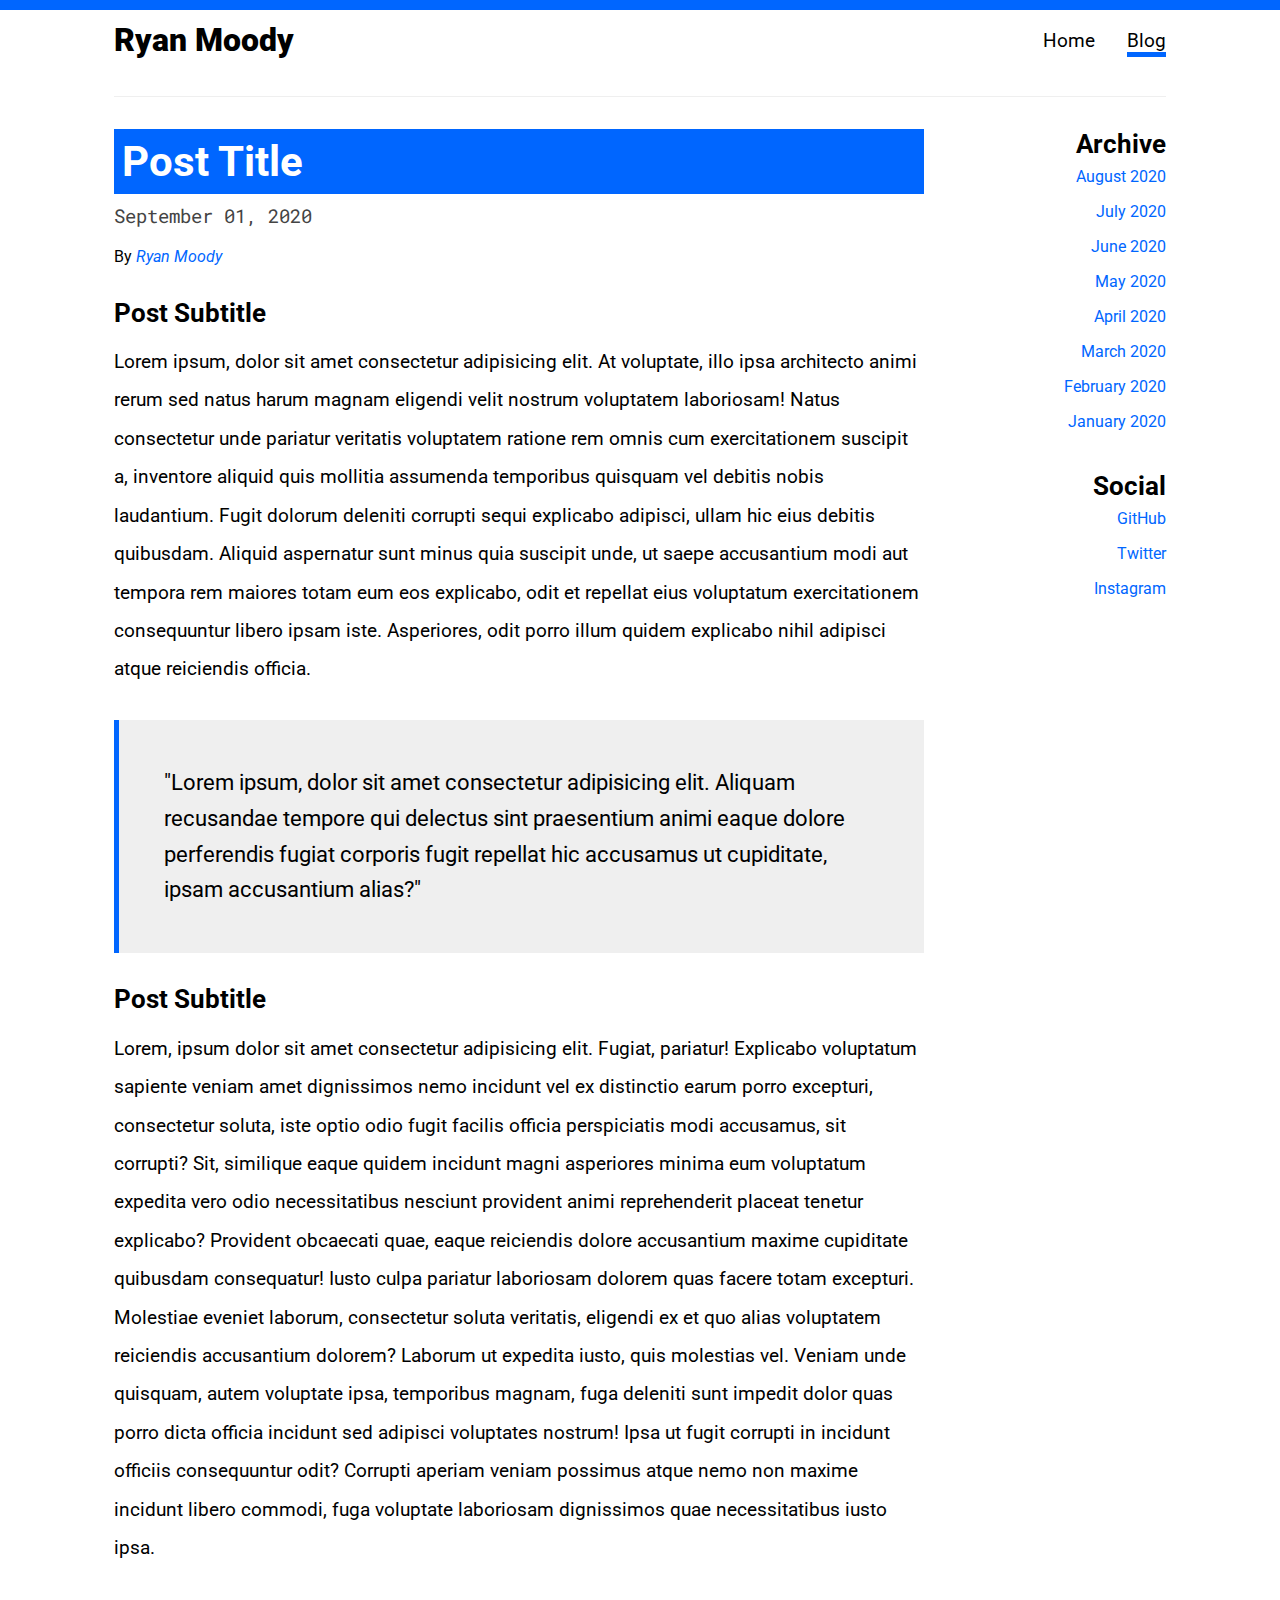
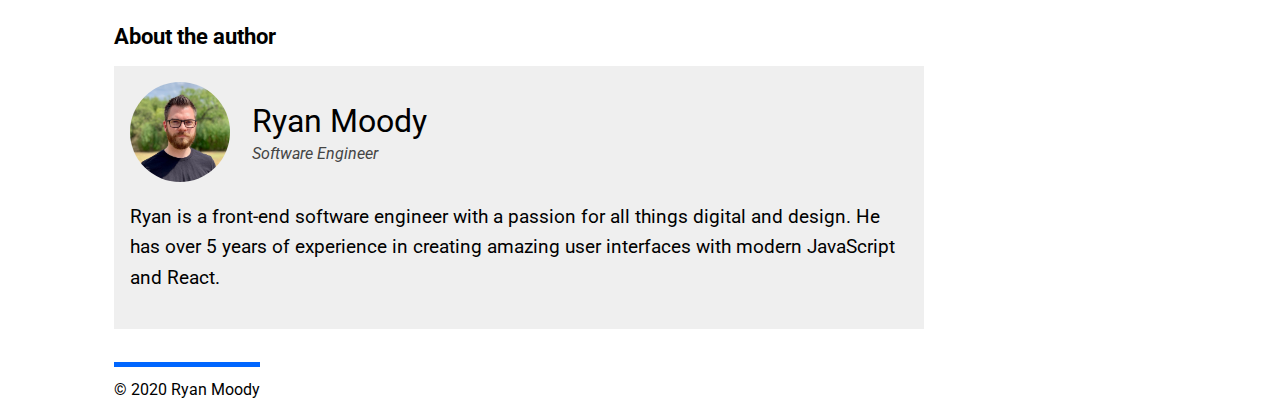
==== post.html @ 77a78f0c "feat: add home and post pages with styles" ====
<!DOCTYPE html>
<html lang="en">
  <head>
    <meta charset="UTF-8">
    <meta name="viewport" content="width=device-width, initial-scale=1.0">
    <title>Ryan Moody | Personal Blog</title>
    <link href="https://fonts.googleapis.com/css2?family=Roboto+Mono&family=Roboto:wght@400;700;900&display=swap" rel="stylesheet">
    <link rel="stylesheet" href="css/style.css">
  </head>
  <body>
    <div class="container">
      <header class="header">
        <a href="index.html" class="logo">Ryan Moody</a>
        <nav class="nav">
          <ul class="nav-list">
            <li class="nav-item"><a class="nav-link" href="index.html">Home</a></li>
            <li class="nav-item">
              <a class="nav-link" href="post.html">
                <span class="active">Blog</span>
              </a>
            </li>
          </ul>
        </nav>
      </header>
      <main class="main">
        <div class="post-grid">
          <article class="post">
            <h1 class="post-title">Post Title</h1>
            <p class="post-date">September 01, 2020</p>
            <p class="post-author">By <span class="author-name">Ryan Moody</span></p>
            <h2 class="subheading">Post Subtitle</h2>
            <p class="post-body">Lorem ipsum, dolor sit amet consectetur adipisicing elit. At voluptate, illo ipsa architecto animi rerum sed natus harum magnam eligendi velit nostrum voluptatem laboriosam! Natus consectetur unde pariatur veritatis voluptatem ratione rem omnis cum exercitationem suscipit a, inventore aliquid quis mollitia assumenda temporibus quisquam vel debitis nobis laudantium. Fugit dolorum deleniti corrupti sequi explicabo adipisci, ullam hic eius debitis quibusdam. Aliquid aspernatur sunt minus quia suscipit unde, ut saepe accusantium modi aut tempora rem maiores totam eum eos explicabo, odit et repellat eius voluptatum exercitationem consequuntur libero ipsam iste. Asperiores, odit porro illum quidem explicabo nihil adipisci atque reiciendis officia.</p>
            <blockquote class="quote">"Lorem ipsum, dolor sit amet consectetur adipisicing elit. Aliquam recusandae tempore qui delectus sint praesentium animi eaque dolore perferendis fugiat corporis fugit repellat hic accusamus ut cupiditate, ipsam accusantium alias?"</blockquote>
            <h2 class="subheading">Post Subtitle</h2>
            <p class="post-body">Lorem, ipsum dolor sit amet consectetur adipisicing elit. Fugiat, pariatur! Explicabo voluptatum sapiente veniam amet dignissimos nemo incidunt vel ex distinctio earum porro excepturi, consectetur soluta, iste optio odio fugit facilis officia perspiciatis modi accusamus, sit corrupti? Sit, similique eaque quidem incidunt magni asperiores minima eum voluptatum expedita vero odio necessitatibus nesciunt provident animi reprehenderit placeat tenetur explicabo? Provident obcaecati quae, eaque reiciendis dolore accusantium maxime cupiditate quibusdam consequatur! Iusto culpa pariatur laboriosam dolorem quas facere totam excepturi. Molestiae eveniet laborum, consectetur soluta veritatis, eligendi ex et quo alias voluptatem reiciendis accusantium dolorem? Laborum ut expedita iusto, quis molestias vel. Veniam unde quisquam, autem voluptate ipsa, temporibus magnam, fuga deleniti sunt impedit dolor quas porro dicta officia incidunt sed adipisci voluptates nostrum! Ipsa ut fugit corrupti in incidunt officiis consequuntur odit? Corrupti aperiam veniam possimus atque nemo non maxime incidunt libero commodi, fuga voluptate laboriosam dignissimos quae necessitatibus iusto ipsa.</p>
          </article>
          <section class="author-section">
            <h3 class="about-author">About the author</h3>
            <div class="author-info">
              <div class="flex-row">
                <div class="image-cropper">
                  <img src="images/ryan.jpg" alt="profile" class="profile-pic"></img>
                </div>
                <div class="author-group">
                  <p class="author-group-name">Ryan Moody</p>
                  <p class="author-group-title">Software Engineer</p>
                </div>
              </div>
              <p class="bio">Ryan is a front-end software engineer with a passion for all things digital and design. He has over 5 years of experience in creating amazing user interfaces with modern JavaScript and React.</p>
            </div>
          </section>
          <aside class="aside">
            <div class="aside-section">
              <h2 class="aside-title">Archive</h2>
              <a href="#" class="aside-link">August 2020</a>
              <a href="#" class="aside-link">July 2020</a>
              <a href="#" class="aside-link">June 2020</a>
              <a href="#" class="aside-link">May 2020</a>
              <a href="#" class="aside-link">April 2020</a>
              <a href="#" class="aside-link">March 2020</a>
              <a href="#" class="aside-link">February 2020</a>
              <a href="#" class="aside-link">January 2020</a>
            </div>
            <div class="aside-section">
              <h2 class="aside-title">Social</h2>
              <a href="#" class="aside-link">GitHub</a>
              <a href="#" class="aside-link">Twitter</a>
              <a href="#" class="aside-link">Instagram</a>
            </div>
          </aside>
        </div>
      </main>
      <footer class="footer">
        <p class="copyright">&copy; 2020 Ryan Moody</p>
      </footer>
    </div>
  </body>
</html>
---- css/style.css ----
@import "base.css";
@import "blog.css";
@import "post.css";
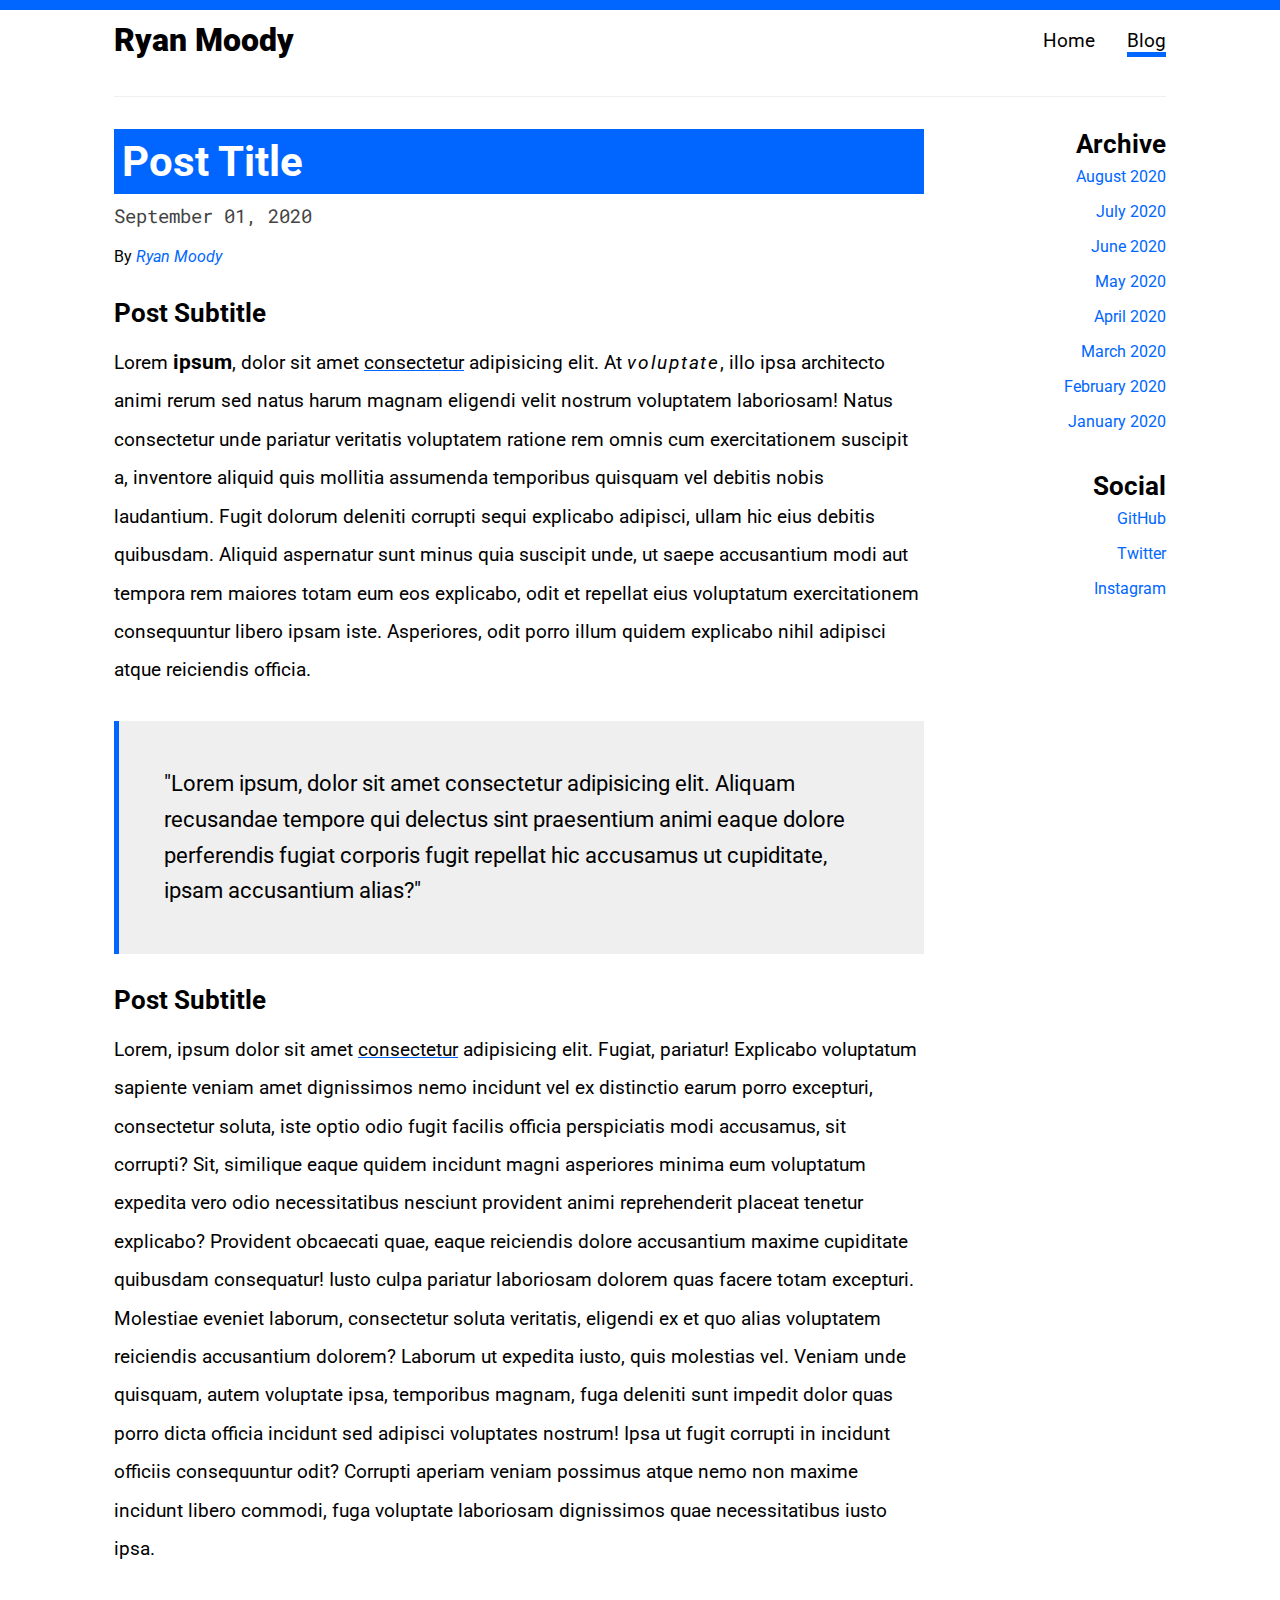
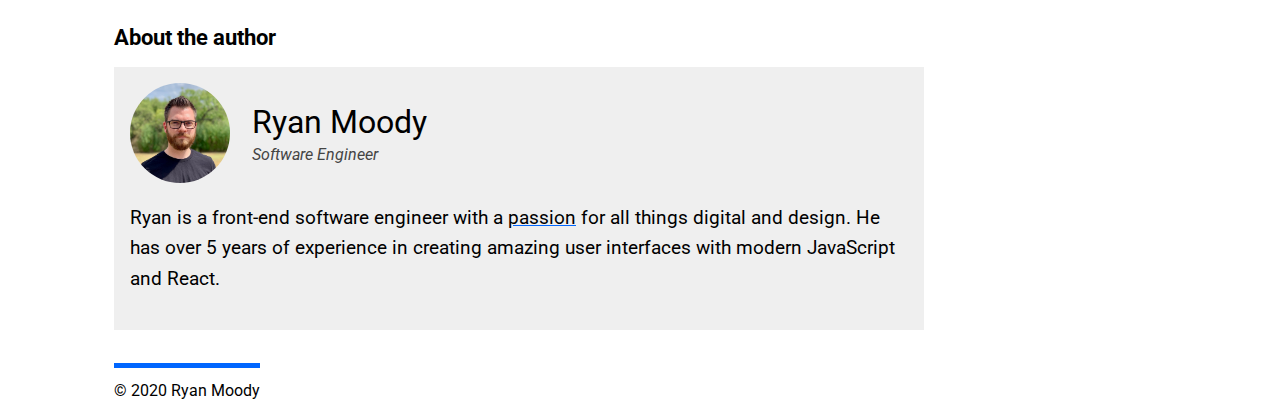
==== commit ffa1ee35: "feat: add recommended changes from review" ====
--- a/post.html
+++ b/post.html
@@ -29,10 +29,10 @@
             <p class="post-date">September 01, 2020</p>
             <p class="post-author">By <span class="author-name">Ryan Moody</span></p>
             <h2 class="subheading">Post Subtitle</h2>
-            <p class="post-body">Lorem ipsum, dolor sit amet consectetur adipisicing elit. At voluptate, illo ipsa architecto animi rerum sed natus harum magnam eligendi velit nostrum voluptatem laboriosam! Natus consectetur unde pariatur veritatis voluptatem ratione rem omnis cum exercitationem suscipit a, inventore aliquid quis mollitia assumenda temporibus quisquam vel debitis nobis laudantium. Fugit dolorum deleniti corrupti sequi explicabo adipisci, ullam hic eius debitis quibusdam. Aliquid aspernatur sunt minus quia suscipit unde, ut saepe accusantium modi aut tempora rem maiores totam eum eos explicabo, odit et repellat eius voluptatum exercitationem consequuntur libero ipsam iste. Asperiores, odit porro illum quidem explicabo nihil adipisci atque reiciendis officia.</p>
+            <p class="post-body">Lorem <b>ipsum</b>, dolor sit amet <u>consectetur</u> adipisicing elit. At <i>voluptate</i>, illo ipsa architecto animi rerum sed natus harum magnam eligendi velit nostrum voluptatem laboriosam! Natus consectetur unde pariatur veritatis voluptatem ratione rem omnis cum exercitationem suscipit a, inventore aliquid quis mollitia assumenda temporibus quisquam vel debitis nobis laudantium. Fugit dolorum deleniti corrupti sequi explicabo adipisci, ullam hic eius debitis quibusdam. Aliquid aspernatur sunt minus quia suscipit unde, ut saepe accusantium modi aut tempora rem maiores totam eum eos explicabo, odit et repellat eius voluptatum exercitationem consequuntur libero ipsam iste. Asperiores, odit porro illum quidem explicabo nihil adipisci atque reiciendis officia.</p>
             <blockquote class="quote">"Lorem ipsum, dolor sit amet consectetur adipisicing elit. Aliquam recusandae tempore qui delectus sint praesentium animi eaque dolore perferendis fugiat corporis fugit repellat hic accusamus ut cupiditate, ipsam accusantium alias?"</blockquote>
             <h2 class="subheading">Post Subtitle</h2>
-            <p class="post-body">Lorem, ipsum dolor sit amet consectetur adipisicing elit. Fugiat, pariatur! Explicabo voluptatum sapiente veniam amet dignissimos nemo incidunt vel ex distinctio earum porro excepturi, consectetur soluta, iste optio odio fugit facilis officia perspiciatis modi accusamus, sit corrupti? Sit, similique eaque quidem incidunt magni asperiores minima eum voluptatum expedita vero odio necessitatibus nesciunt provident animi reprehenderit placeat tenetur explicabo? Provident obcaecati quae, eaque reiciendis dolore accusantium maxime cupiditate quibusdam consequatur! Iusto culpa pariatur laboriosam dolorem quas facere totam excepturi. Molestiae eveniet laborum, consectetur soluta veritatis, eligendi ex et quo alias voluptatem reiciendis accusantium dolorem? Laborum ut expedita iusto, quis molestias vel. Veniam unde quisquam, autem voluptate ipsa, temporibus magnam, fuga deleniti sunt impedit dolor quas porro dicta officia incidunt sed adipisci voluptates nostrum! Ipsa ut fugit corrupti in incidunt officiis consequuntur odit? Corrupti aperiam veniam possimus atque nemo non maxime incidunt libero commodi, fuga voluptate laboriosam dignissimos quae necessitatibus iusto ipsa.</p>
+            <p class="post-body">Lorem, ipsum dolor sit amet <u>consectetur</u> adipisicing elit. Fugiat, pariatur! Explicabo voluptatum sapiente veniam amet dignissimos nemo incidunt vel ex distinctio earum porro excepturi, consectetur soluta, iste optio odio fugit facilis officia perspiciatis modi accusamus, sit corrupti? Sit, similique eaque quidem incidunt magni asperiores minima eum voluptatum expedita vero odio necessitatibus nesciunt provident animi reprehenderit placeat tenetur explicabo? Provident obcaecati quae, eaque reiciendis dolore accusantium maxime cupiditate quibusdam consequatur! Iusto culpa pariatur laboriosam dolorem quas facere totam excepturi. Molestiae eveniet laborum, consectetur soluta veritatis, eligendi ex et quo alias voluptatem reiciendis accusantium dolorem? Laborum ut expedita iusto, quis molestias vel. Veniam unde quisquam, autem voluptate ipsa, temporibus magnam, fuga deleniti sunt impedit dolor quas porro dicta officia incidunt sed adipisci voluptates nostrum! Ipsa ut fugit corrupti in incidunt officiis consequuntur odit? Corrupti aperiam veniam possimus atque nemo non maxime incidunt libero commodi, fuga voluptate laboriosam dignissimos quae necessitatibus iusto ipsa.</p>
           </article>
           <section class="author-section">
             <h3 class="about-author">About the author</h3>
@@ -46,7 +46,7 @@
                   <p class="author-group-title">Software Engineer</p>
                 </div>
               </div>
-              <p class="bio">Ryan is a front-end software engineer with a passion for all things digital and design. He has over 5 years of experience in creating amazing user interfaces with modern JavaScript and React.</p>
+              <p class="bio">Ryan is a front-end software engineer with a <u>passion</u> for all things digital and design. He has over 5 years of experience in creating amazing user interfaces with modern JavaScript and React.</p>
             </div>
           </section>
           <aside class="aside">
